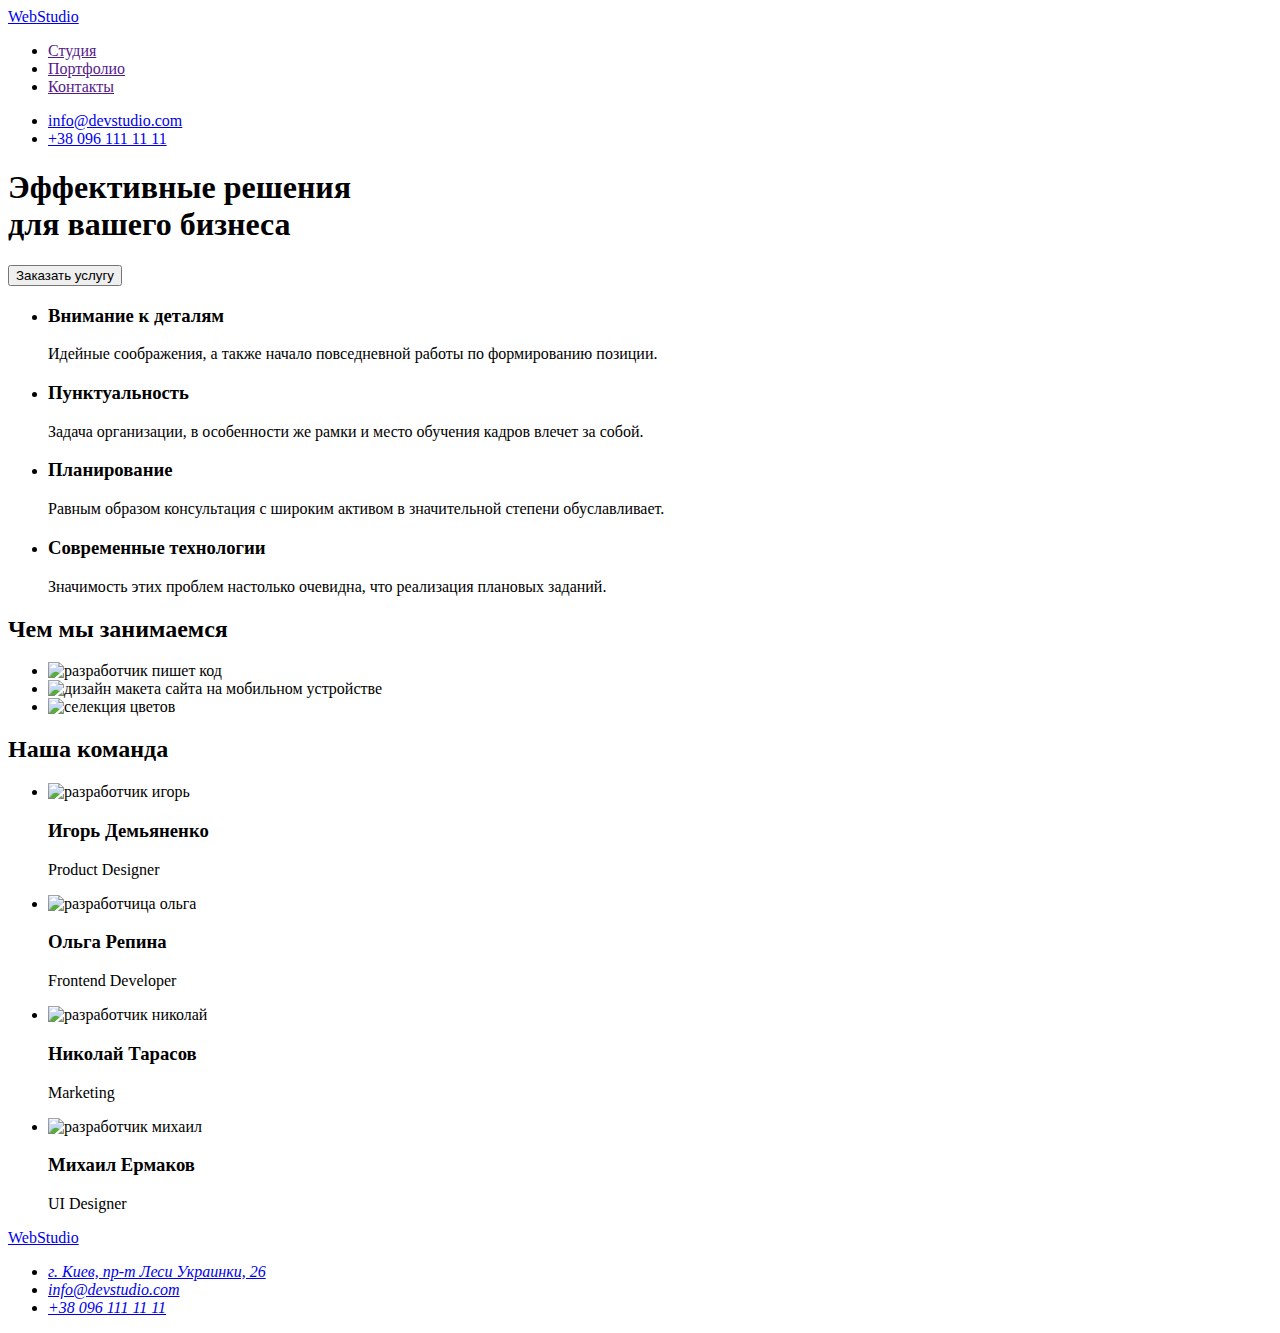
==== index.html @ 74eb2520 "adds mark-up from previous homework" ====
<!DOCTYPE html>
<html lang="ru">
  <head>
    <meta charset="UTF-8" />
    <meta http-equiv="X-UA-Compatible" content="IE=edge" />
    <meta name="viewport" content="width=device-width, initial-scale=1.0" />
    <title>Студия</title>
  </head>
  <body>
    <!-- Header block -->
    <header>
      <nav>
        <a href="/"><span>Web</span>Studio</a>
        <ul>
          <li><a href="">Студия</a></li>
          <li><a href="">Портфолио</a></li>
          <li><a href="">Контакты</a></li>
        </ul>
      </nav>

      <!-- Contact us header block -->
      <ul>
        <li>
          <a href="mailto:info@devstudio.com">info@devstudio.com</a>
        </li>
        <li>
          <a href="tel:+380961111111">+38 096 111 11 11</a>
        </li>
      </ul>
    </header>

    <!-- Main section -->
    <main>
      <!-- Hero block -->
      <section>
        <h1>Эффективные решения<br />для вашего бизнеса</h1>
        <button type="button">Заказать услугу</button>
      </section>

      <!-- Advantages section -->
      <section>
        <h2 hidden>Наши преимущества</h2>
        <ul>
          <li>
            <h3>Внимание к деталям</h3>
            <p>
              Идейные соображения, а также начало повседневной работы по
              формированию позиции.
            </p>
          </li>
          <li>
            <h3>Пунктуальность</h3>
            <p>
              Задача организации, в особенности же рамки и место обучения кадров
              влечет за собой.
            </p>
          </li>
          <li>
            <h3>Планирование</h3>
            <p>
              Равным образом консультация с широким активом в значительной
              степени обуславливает.
            </p>
          </li>
          <li>
            <h3>Современные технологии</h3>
            <p>
              Значимость этих проблем настолько очевидна, что реализация
              плановых заданий.
            </p>
          </li>
        </ul>
      </section>

      <!-- What we do section -->
      <section>
        <h2>Чем мы занимаемся</h2>
        <ul>
          <li>
            <img
              src="./img/what-we-do/img11.jpg"
              alt="разработчик пишет код"
              width="370"
              height="294"
            />
          </li>
          <li>
            <img
              src="./img/what-we-do/img22.jpg"
              alt="дизайн макета сайта на мобильном устройстве"
              width="370"
              height="294"
            />
          </li>
          <li>
            <img
              src="./img/what-we-do/img33.jpg"
              alt="селекция цветов"
              width="370"
              height="294"
            />
          </li>
        </ul>
      </section>

      <!-- Our team section -->
      <section>
        <h2>Наша команда</h2>
        <ul>
          <li>
            <img
              src="./img/team/igor1.jpg"
              alt="разработчик игорь"
              width="270"
              height="260"
            />
            <h3>Игорь Демьяненко</h3>
            <p lang="en">Product Designer</p>
          </li>
          <li>
            <img
              src="./img/team/olga1.jpg"
              alt="разработчица ольга"
              width="270"
              height="260"
            />
            <h3>Ольга Репина</h3>
            <p lang="en">Frontend Developer</p>
          </li>
          <li>
            <img
              src="./img/team/nicholas1.jpg"
              alt="разработчик николай"
              width="270"
              height="260"
            />
            <h3>Николай Тарасов</h3>
            <p lang="en">Marketing</p>
          </li>
          <li>
            <img
              src="./img/team/michael1.jpg"
              alt="разработчик михаил"
              width="270"
              height="260"
            />
            <h3>Михаил Ермаков</h3>
            <p lang="en">UI Designer</p>
          </li>
        </ul>
      </section>
    </main>

    <!-- Contact us footer section -->
    <footer>
      <a href="/"><span>Web</span>Studio</a>
      <ul>
        <li>
          <address>
            <a
              href="https://goo.gl/maps/jHkkeHPNADYMm9U96"
              target="_blank"
              rel="   noopener noreferrer"
              >г. Киев, пр-т Леси Украинки, 26</a
            >
          </address>
        </li>
        <li>
          <address>
            <a href="mailto:info@devstudio.com">info@devstudio.com</a>
          </address>
        </li>
        <li>
          <address>
            <a href="tel:+380961111111">+38 096 111 11 11</a>
          </address>
        </li>
      </ul>
    </footer>
  </body>
</html>
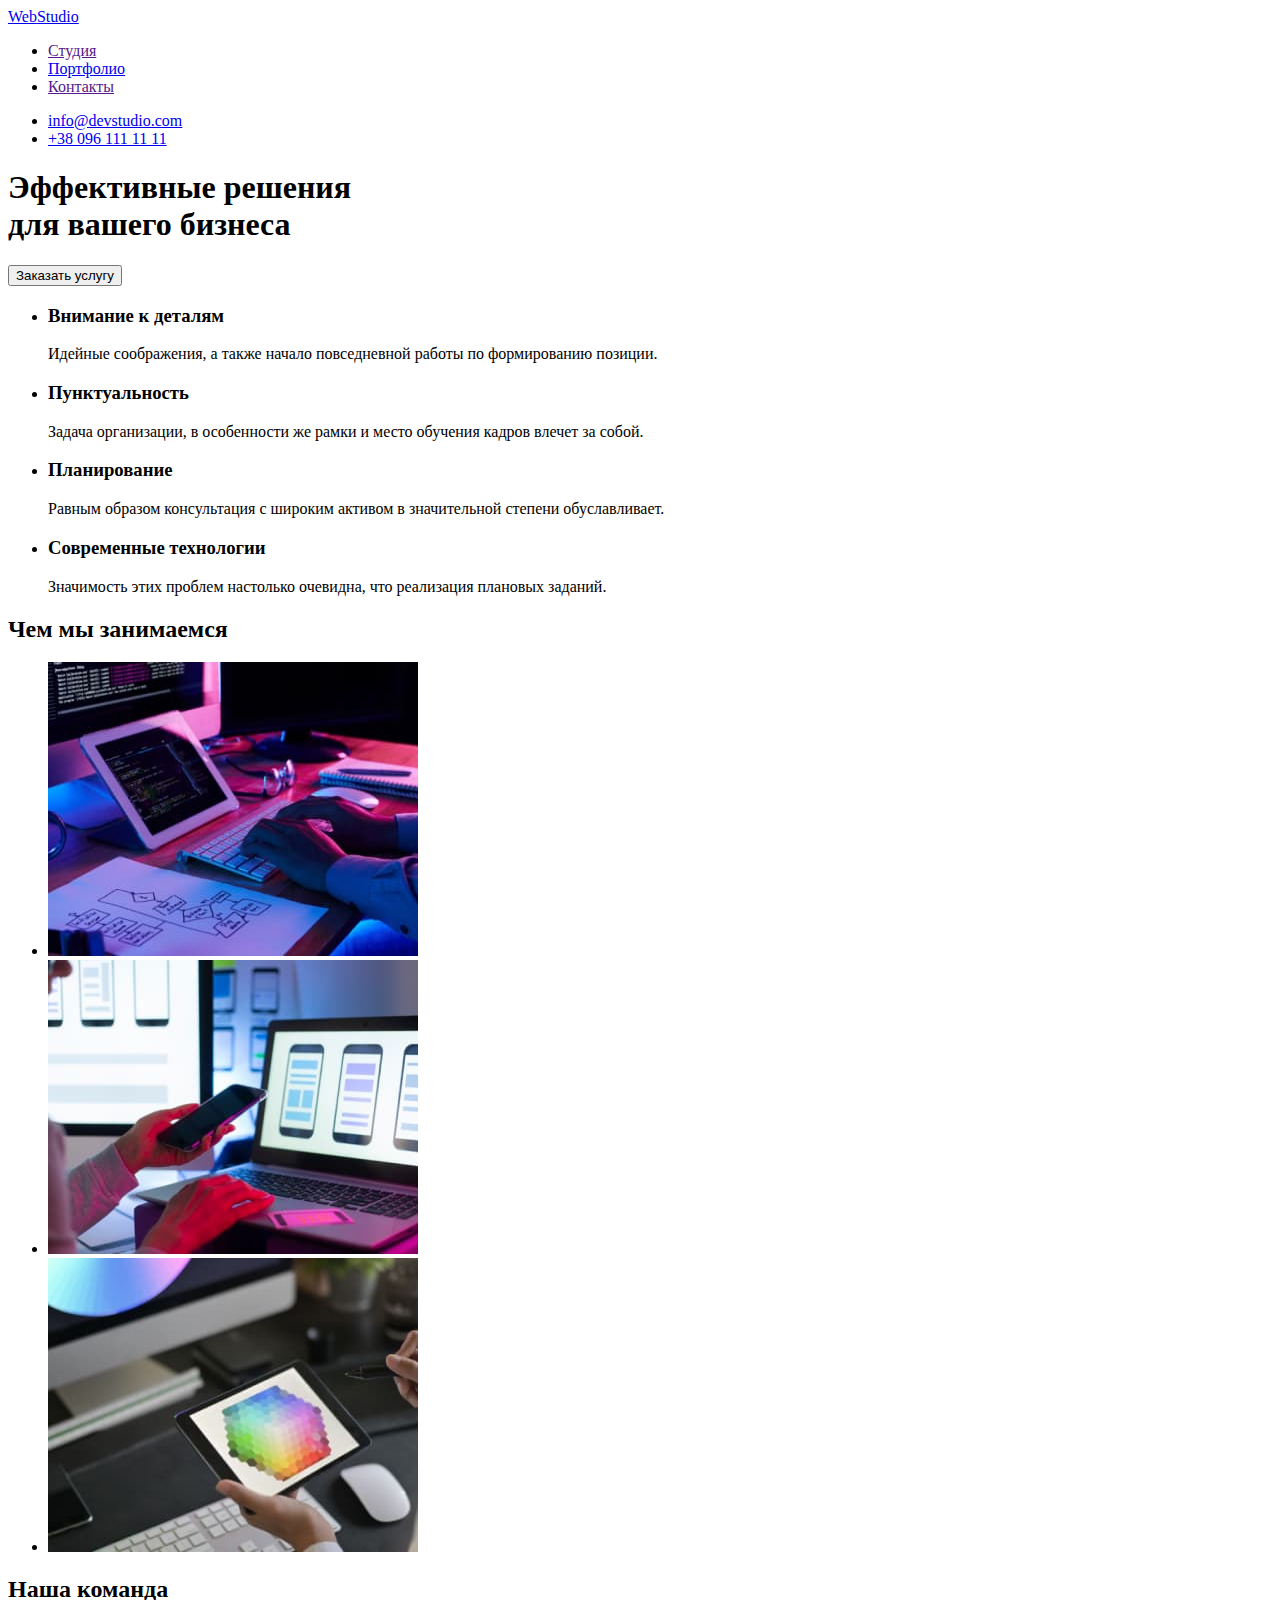
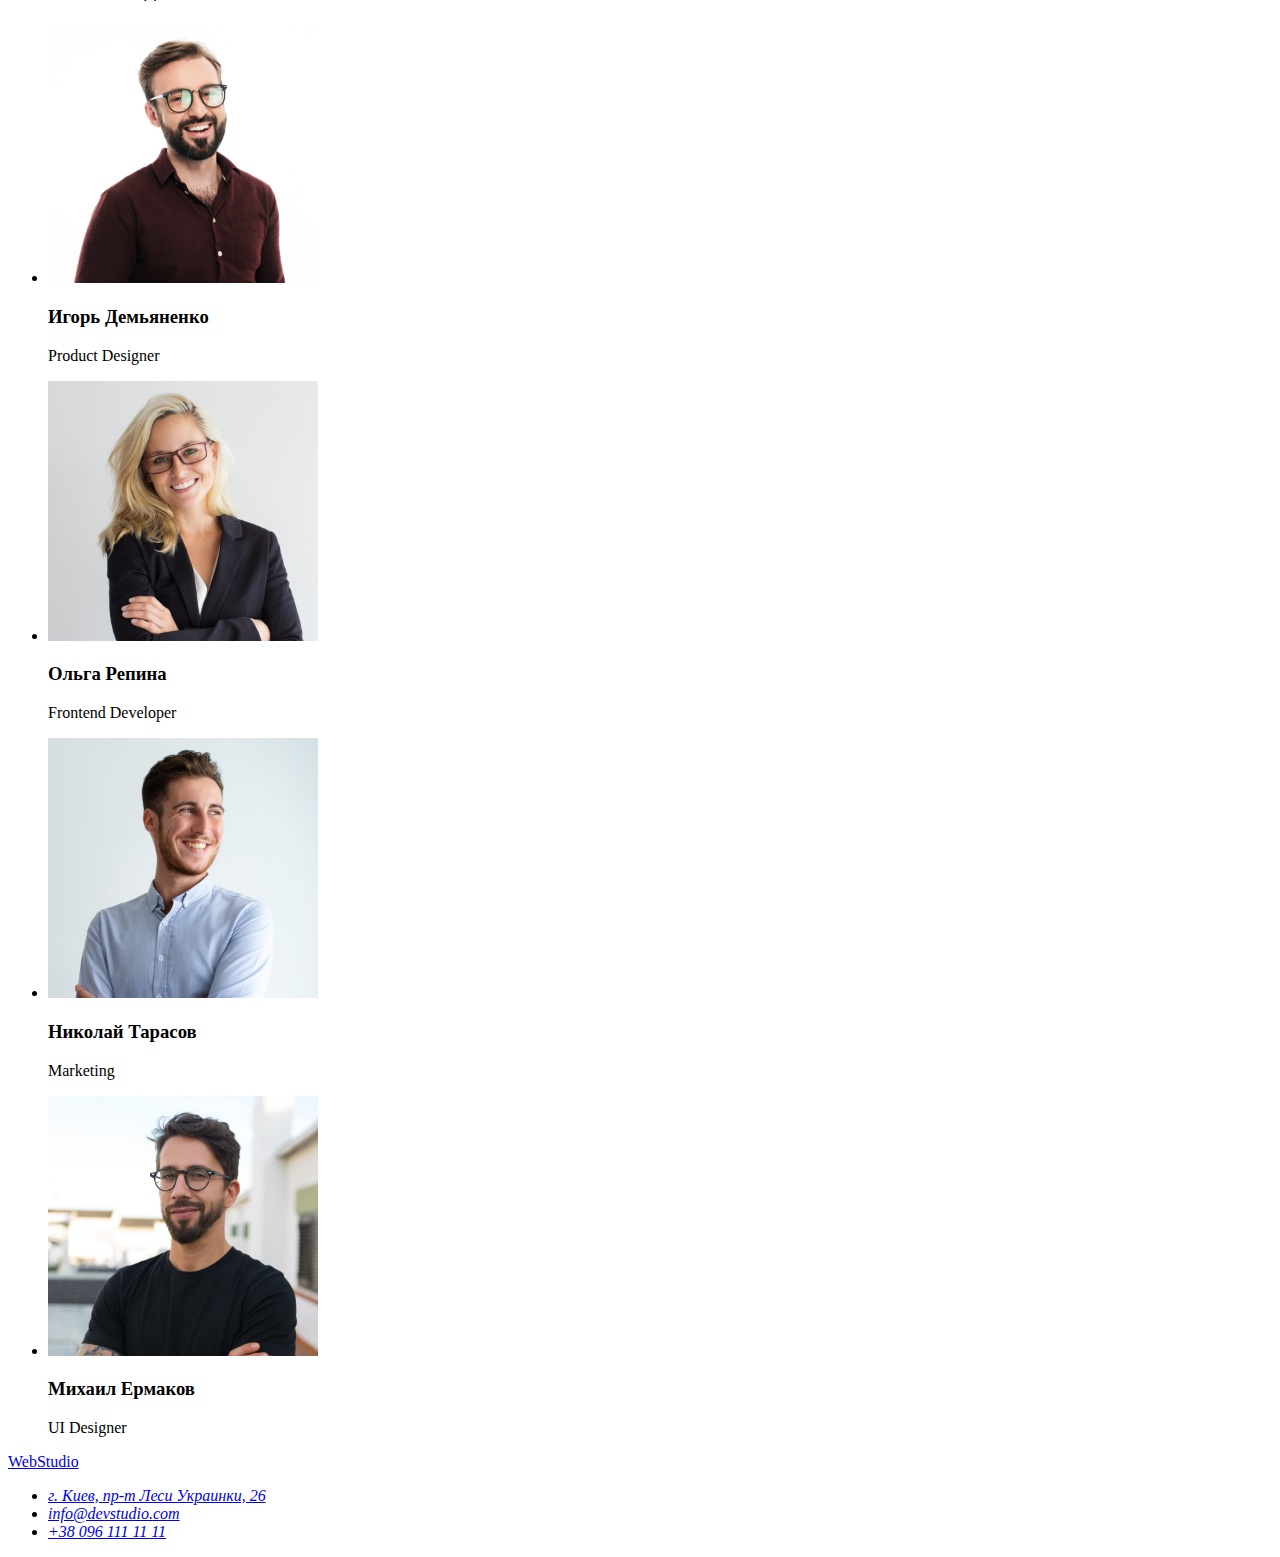
==== commit ea91d2ea: "adding mark-up to a portfolio tab" ====
--- a/index.html
+++ b/index.html
@@ -5,6 +5,7 @@
     <meta http-equiv="X-UA-Compatible" content="IE=edge" />
     <meta name="viewport" content="width=device-width, initial-scale=1.0" />
     <title>Студия</title>
+    <link rel="stylesheet" href="./css/styles.css" />
   </head>
   <body>
     <!-- Header block -->
@@ -13,7 +14,7 @@
         <a href="/"><span>Web</span>Studio</a>
         <ul>
           <li><a href="">Студия</a></li>
-          <li><a href="">Портфолио</a></li>
+          <li><a href="./portfolio.html">Портфолио</a></li>
           <li><a href="">Контакты</a></li>
         </ul>
       </nav>
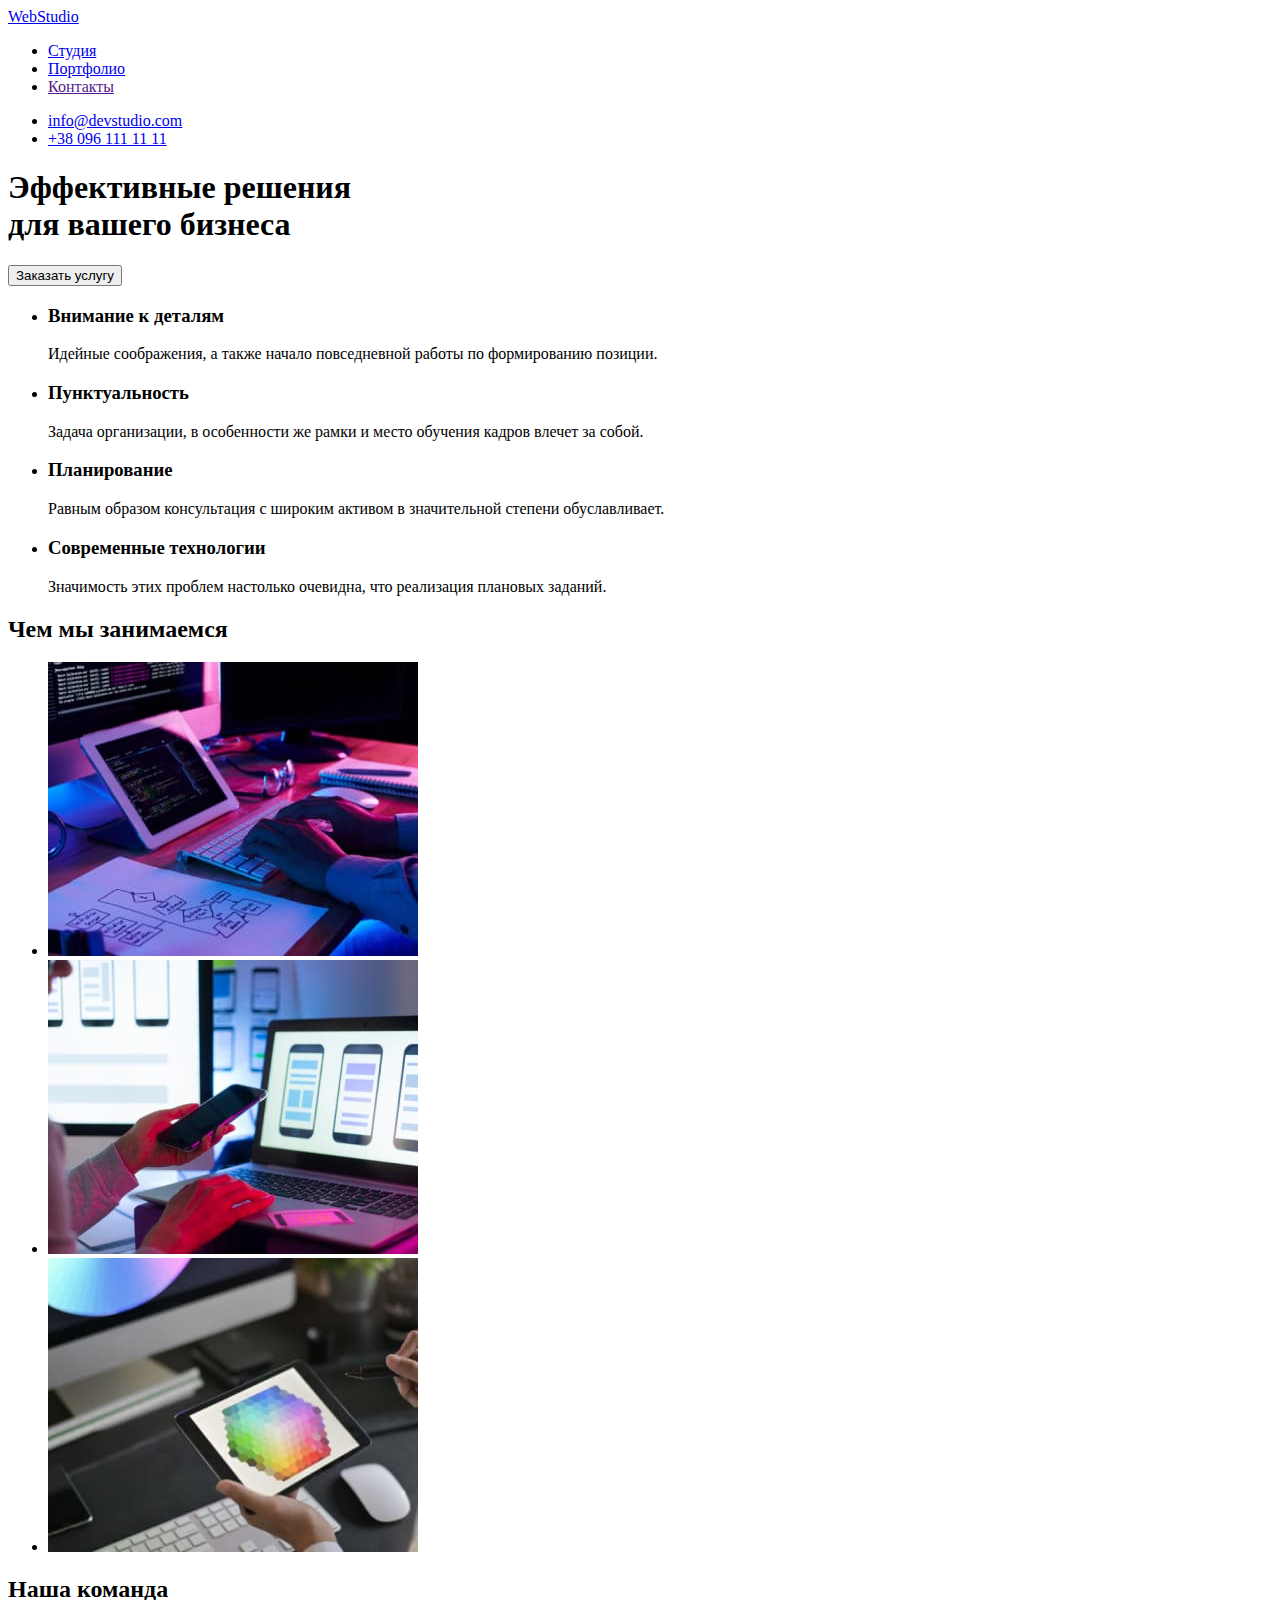
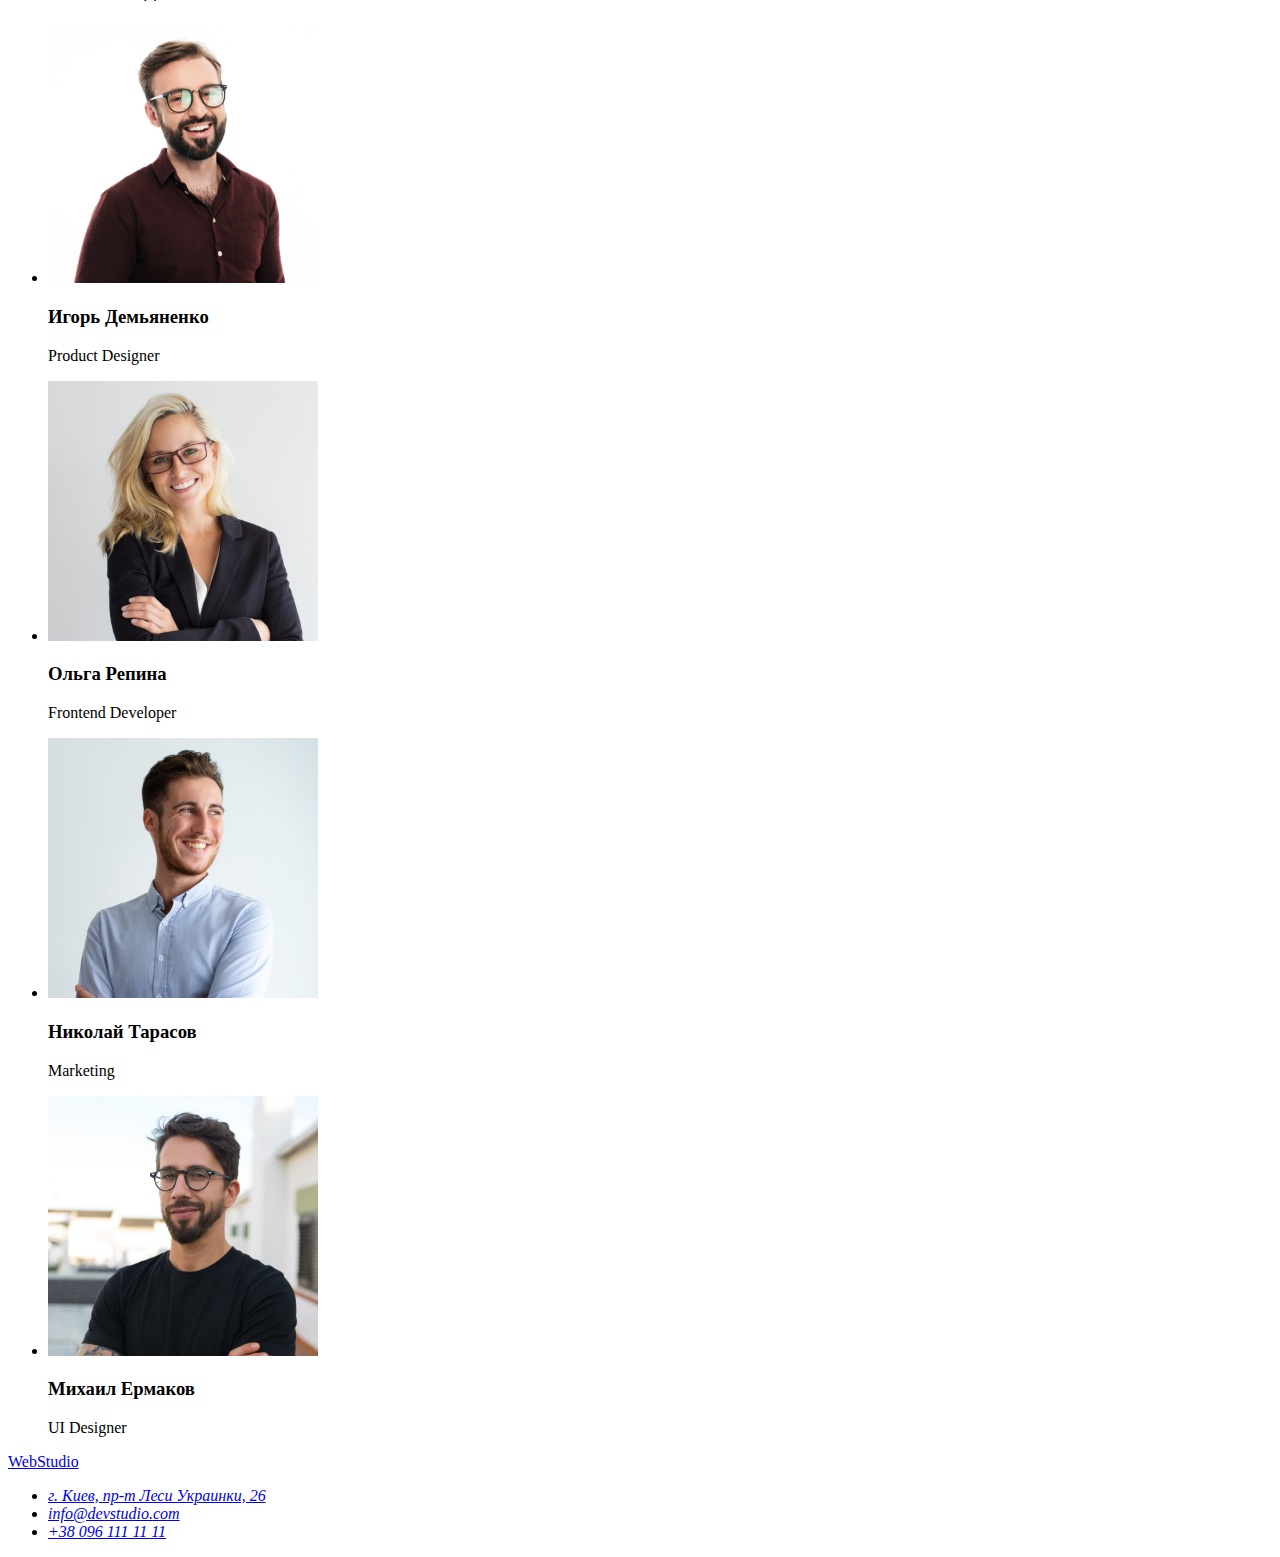
==== commit 070cc6c7: "alt text refactoring" ====
--- a/index.html
+++ b/index.html
@@ -13,7 +13,7 @@
       <nav>
         <a href="/"><span>Web</span>Studio</a>
         <ul>
-          <li><a href="">Студия</a></li>
+          <li><a href="./index.html">Студия</a></li>
           <li><a href="./portfolio.html">Портфолио</a></li>
           <li><a href="">Контакты</a></li>
         </ul>
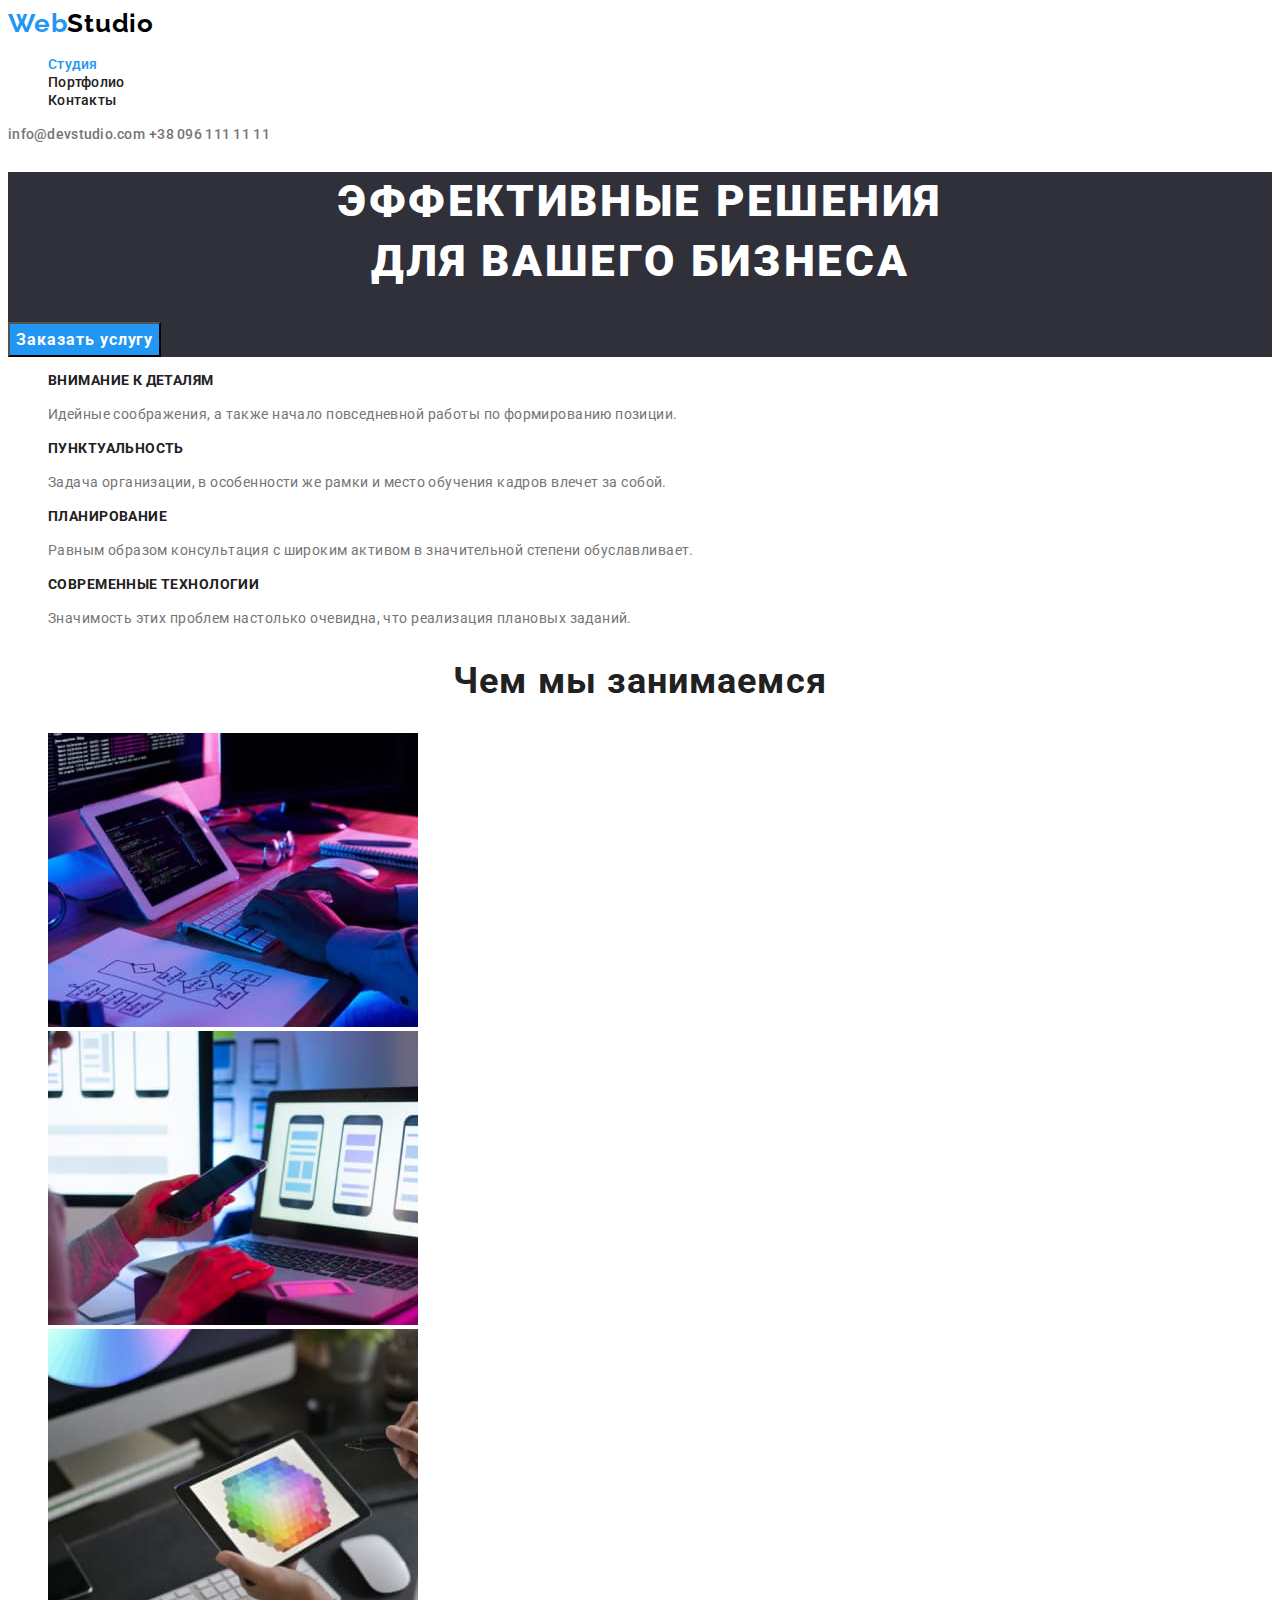
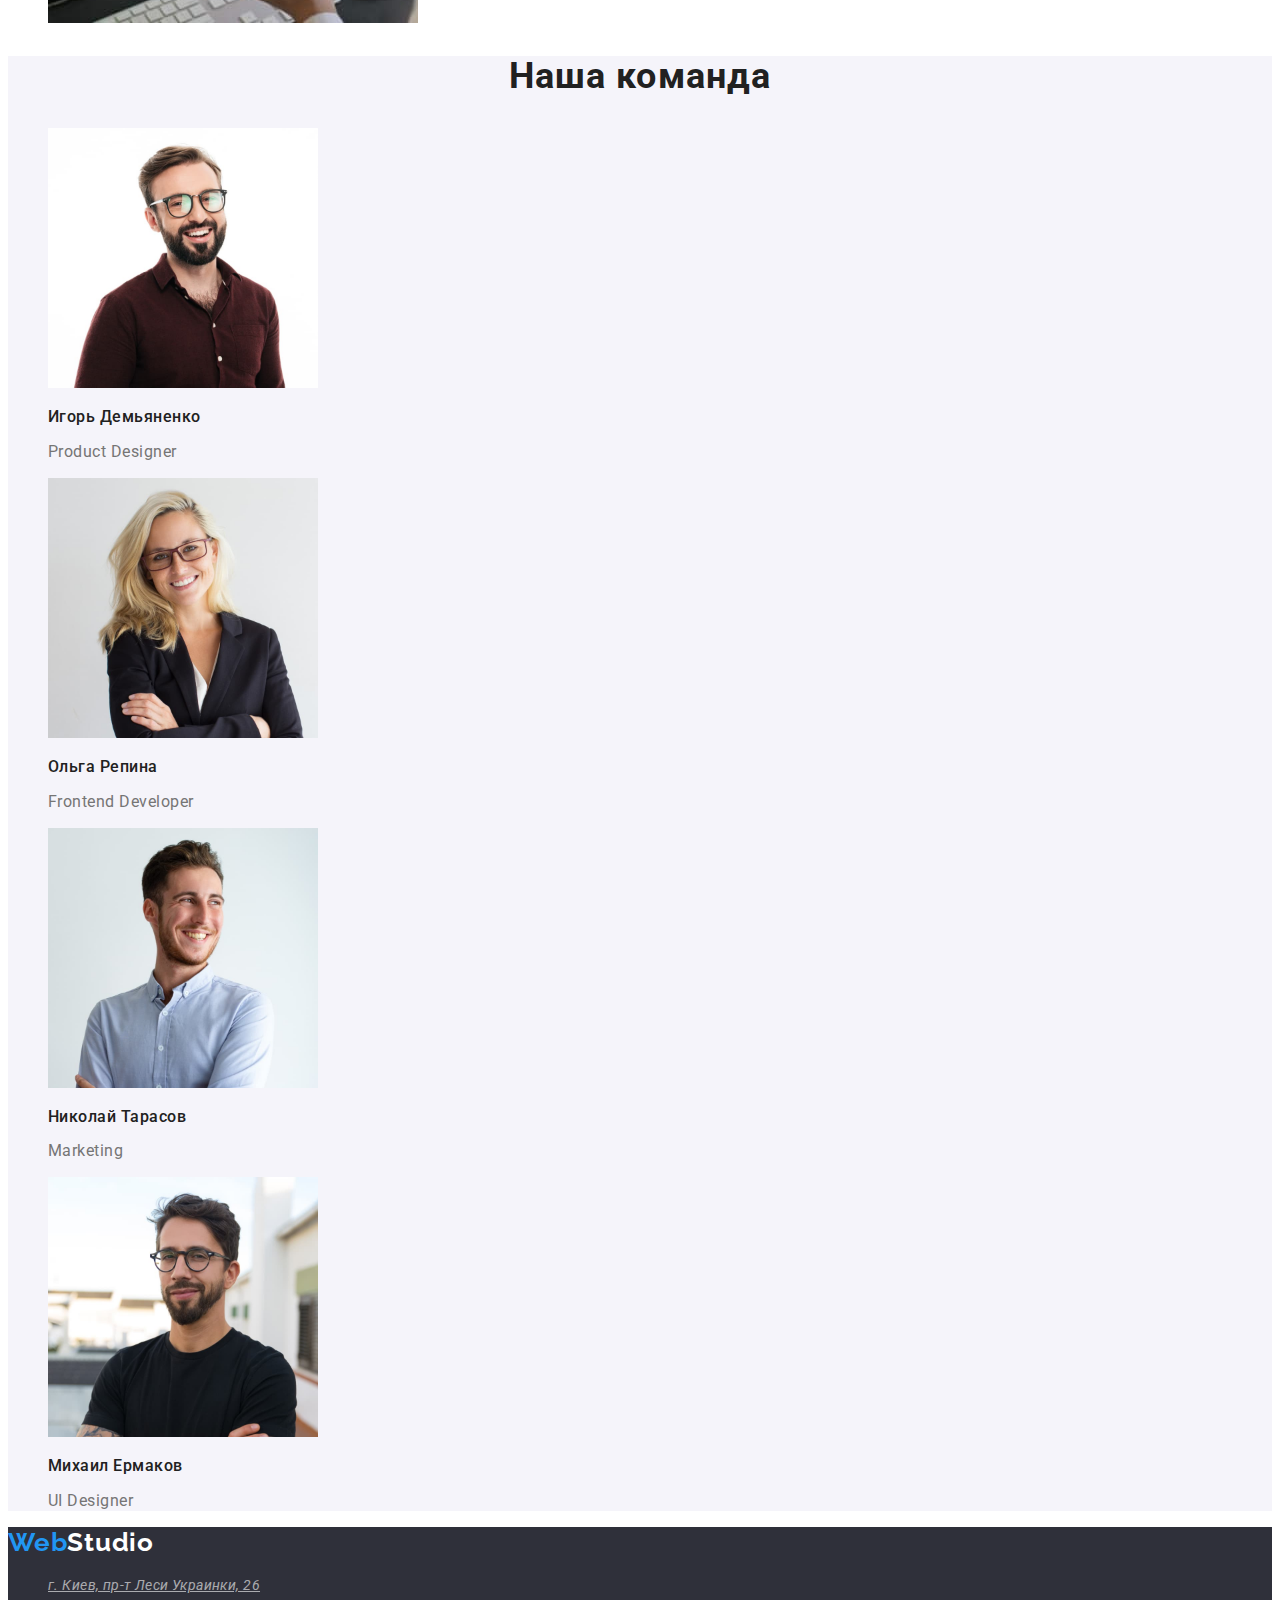
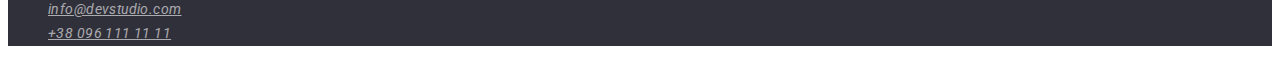
==== commit 02716e68: "adding styles to the studio tab" ====
--- a/index.html
+++ b/index.html
@@ -5,67 +5,77 @@
     <meta http-equiv="X-UA-Compatible" content="IE=edge" />
     <meta name="viewport" content="width=device-width, initial-scale=1.0" />
     <title>Студия</title>
+    <link rel="preconnect" href="https://fonts.gstatic.com" />
+    <link
+      href="https://fonts.googleapis.com/css2?family=Raleway:wght@700&family=Roboto:wght@400;500;700;900&display=swap"
+      rel="stylesheet"
+    />
     <link rel="stylesheet" href="./css/styles.css" />
   </head>
   <body>
     <!-- Header block -->
-    <header>
-      <nav>
-        <a href="/"><span>Web</span>Studio</a>
-        <ul>
-          <li><a href="./index.html">Студия</a></li>
-          <li><a href="./portfolio.html">Портфолио</a></li>
-          <li><a href="">Контакты</a></li>
+    <header class="header">
+      <nav class="navigation">
+        <a class="logo" href="index.html"
+          ><span class="logo-accent">Web</span
+          >Studio</a
+        >
+        <ul class="menu">
+          <li class="menu-item">
+            <a class="menu-link current" href="./index.html">Студия</a>
+          </li>
+          <li class="menu-item">
+            <a class="menu-link" href="./portfolio.html">Портфолио</a>
+          </li>
+          <li class="menu-item">
+            <a class="menu-link" href="">Контакты</a>
+          </li>
         </ul>
       </nav>
 
       <!-- Contact us header block -->
-      <ul>
-        <li>
-          <a href="mailto:info@devstudio.com">info@devstudio.com</a>
-        </li>
-        <li>
-          <a href="tel:+380961111111">+38 096 111 11 11</a>
-        </li>
-      </ul>
+      <a class="contact-link" href="mailto:info@devstudio.com"
+        >info@devstudio.com</a
+      >
+      <a class="contact-link" href="tel:+380961111111">+38 096 111 11 11</a>
     </header>
 
     <!-- Main section -->
     <main>
       <!-- Hero block -->
-      <section>
-        <h1>Эффективные решения<br />для вашего бизнеса</h1>
-        <button type="button">Заказать услугу</button>
+      <section class="hero">
+        <h1 class="main-title">Эффективные решения<br />для вашего бизнеса</h1>
+        <button class="modal-btn" type="button">Заказать услугу</button>
       </section>
 
       <!-- Advantages section -->
-      <section>
-        <h2 hidden>Наши преимущества</h2>
-        <ul>
-          <li>
-            <h3>Внимание к деталям</h3>
-            <p>
+      <section class="advantages">
+        <h2 class="advatages-title" hidden>Наши преимущества</h2>
+        <ul class="advantages-list">
+          <li class="advantages-list-item">
+            <h3 class="advantages-list-item-title">Внимание к деталям</h3>
+            <p class="advantages-list-item-text">
               Идейные соображения, а также начало повседневной работы по
               формированию позиции.
             </p>
           </li>
-          <li>
-            <h3>Пунктуальность</h3>
-            <p>
+          <li class="advantages-list-item">
+            <h3 class="advantages-list-item-title">Пунктуальность</h3>
+            <p class="advantages-list-item-text">
               Задача организации, в особенности же рамки и место обучения кадров
               влечет за собой.
             </p>
           </li>
-          <li>
-            <h3>Планирование</h3>
-            <p>
+          <li class="advantages-list-item">
+            <h3 class="advantages-list-item-title">Планирование</h3>
+            <p class="advantages-list-item-text">
               Равным образом консультация с широким активом в значительной
               степени обуславливает.
             </p>
-          </li>
+          </li class="advantages-list-item">
           <li>
-            <h3>Современные технологии</h3>
-            <p>
+            <h3 class="advantages-list-item-title">Современные технологии</h3>
+            <p class="advantages-list-item-text">
               Значимость этих проблем настолько очевидна, что реализация
               плановых заданий.
             </p>
@@ -74,27 +84,27 @@
       </section>
 
       <!-- What we do section -->
-      <section>
-        <h2>Чем мы занимаемся</h2>
-        <ul>
-          <li>
-            <img
+      <section class="duties">
+        <h2 class="duties-title">Чем мы занимаемся</h2>
+        <ul class="duties-list">
+          <li class="duties-item">
+            <img class="duties-image"
               src="./img/what-we-do/img11.jpg"
               alt="разработчик пишет код"
               width="370"
               height="294"
             />
           </li>
-          <li>
-            <img
+          <li class="duties-item">
+            <img class="duties-image"
               src="./img/what-we-do/img22.jpg"
               alt="дизайн макета сайта на мобильном устройстве"
               width="370"
               height="294"
             />
           </li>
-          <li>
-            <img
+          <li class="duties-item">
+            <img class="duties-image"
               src="./img/what-we-do/img33.jpg"
               alt="селекция цветов"
               width="370"
@@ -105,60 +115,60 @@
       </section>
 
       <!-- Our team section -->
-      <section>
-        <h2>Наша команда</h2>
-        <ul>
-          <li>
-            <img
+      <section class="team">
+        <h2 class="team-title">Наша команда</h2>
+        <ul class="team-list">
+          <li class="team-item">
+            <img class="team-image"
               src="./img/team/igor1.jpg"
               alt="разработчик игорь"
               width="270"
               height="260"
             />
-            <h3>Игорь Демьяненко</h3>
-            <p lang="en">Product Designer</p>
+            <h3 class="team-subtitle">Игорь Демьяненко</h3>
+            <p class="team-text" lang="en">Product Designer</p>
           </li>
-          <li>
-            <img
+          <li class="team-item">
+            <img class="team-image"
               src="./img/team/olga1.jpg"
               alt="разработчица ольга"
               width="270"
               height="260"
             />
-            <h3>Ольга Репина</h3>
-            <p lang="en">Frontend Developer</p>
+            <h3 class="team-subtitle">Ольга Репина</h3>
+            <p class="team-text" lang="en">Frontend Developer</p>
           </li>
-          <li>
-            <img
+          <li class="team-item">
+            <img class="team-image"
               src="./img/team/nicholas1.jpg"
               alt="разработчик николай"
               width="270"
               height="260"
             />
-            <h3>Николай Тарасов</h3>
-            <p lang="en">Marketing</p>
+            <h3 class="team-subtitle">Николай Тарасов</h3>
+            <p class="team-text" lang="en">Marketing</p>
           </li>
-          <li>
-            <img
+          <li class="team-item">
+            <img class="team-image"
               src="./img/team/michael1.jpg"
               alt="разработчик михаил"
               width="270"
               height="260"
             />
-            <h3>Михаил Ермаков</h3>
-            <p lang="en">UI Designer</p>
+            <h3 class="team-subtitle">Михаил Ермаков</h3>
+            <p class="team-text" lang="en">UI Designer</p>
           </li>
         </ul>
       </section>
     </main>
 
     <!-- Contact us footer section -->
-    <footer>
-      <a href="/"><span>Web</span>Studio</a>
-      <ul>
-        <li>
-          <address>
-            <a
+    <footer class="footer">
+      <a class="logo" href="/"><span class="logo-accent">Web</span><span class="logo-text">Studio</span></a>
+      <ul class="footer-list">
+        <li class="footer-item">
+          <address class="footer-address">
+            <a class="footer-link"
               href="https://goo.gl/maps/jHkkeHPNADYMm9U96"
               target="_blank"
               rel="   noopener noreferrer"
@@ -166,14 +176,14 @@
             >
           </address>
         </li>
-        <li>
-          <address>
-            <a href="mailto:info@devstudio.com">info@devstudio.com</a>
+        <li class="footer-item">
+          <address class="footer-address">
+            <a class="footer-link" href="mailto:info@devstudio.com">info@devstudio.com</a>
           </address>
         </li>
-        <li>
-          <address>
-            <a href="tel:+380961111111">+38 096 111 11 11</a>
+        <li class="footer-item">
+          <address class="footer-address">
+            <a class="footer-link" href="tel:+380961111111">+38 096 111 11 11</a>
           </address>
         </li>
       </ul>
--- a/css/styles.css
+++ b/css/styles.css
@@ -0,0 +1,209 @@
+/* ======STUDIO START====== */
+/* ======HEADER START====== */
+.header {
+  background-color: #ffffff;
+}
+
+.logo {
+  font-family: "Raleway", sans-serif;
+  font-weight: 700;
+  font-size: 26px;
+  line-height: 1.19;
+  letter-spacing: 0.03em;
+  text-decoration: none;
+  color: #000000;
+}
+
+.logo-accent {
+  font-family: "Raleway", sans-serif;
+  font-weight: 700;
+  font-size: 26px;
+  line-height: 1.19;
+  letter-spacing: 0.03em;
+  color: #2196f3;
+}
+
+.logo-text {
+  color: #ffffff;
+}
+
+.menu {
+  list-style: none;
+}
+
+.menu-link {
+  font-family: "Roboto", sans-serif;
+  font-weight: 500;
+  font-size: 14px;
+  line-height: 1.14;
+  letter-spacing: 0.02em;
+  text-decoration: none;
+  color: #212121;
+}
+
+.menu-link:hover,
+.menu-link:focus {
+  color: #2196f3;
+}
+
+.menu-link.current {
+  color: #2196f3;
+}
+
+.contact-link {
+  font-family: "Roboto", sans-serif;
+  font-weight: 500;
+  font-size: 14px;
+  line-height: 1.14;
+  letter-spacing: 0.02em;
+  text-decoration: none;
+
+  color: #757575;
+}
+
+.contact-link:hover,
+.contact-link:focus {
+  color: #2196f3;
+}
+/* ======HEADER FINISH====== */
+
+/* ======HERO START====== */
+.hero {
+  background-color: #2f303a;
+}
+
+.main-title {
+  font-family: "Roboto", sans-serif;
+  font-weight: 900;
+  font-size: 44px;
+  line-height: 1.36;
+  text-align: center;
+  letter-spacing: 0.06em;
+  text-transform: uppercase;
+  color: #ffffff;
+}
+
+.modal-btn {
+  font-family: "Roboto", sans-serif;
+  font-weight: 700;
+  font-size: 16px;
+  line-height: 1.87;
+  display: flex;
+  align-items: center;
+  text-align: center;
+  letter-spacing: 0.06em;
+  cursor: pointer;
+  color: #ffffff;
+  background: #2196f3;
+}
+/* ======HERO FINISH====== */
+
+/* ======ADVANTAGES SECTION START====== */
+.advantages-list {
+  list-style: none;
+}
+
+.advantages-list-item-title {
+  font-family: "Roboto", sans-serif;
+  font-weight: 700;
+  font-size: 14px;
+  line-height: 1.14;
+  letter-spacing: 0.03em;
+  text-transform: uppercase;
+  color: #212121;
+}
+
+.advantages-list-item-text {
+  font-family: "Roboto", sans-serif;
+  font-weight: 400;
+  font-size: 14px;
+  line-height: 1.71;
+  letter-spacing: 0.03em;
+  color: #757575;
+}
+/* ======ADVANTAGES SECTION FINISH====== */
+
+/* ======DUTIES SECTION START====== */
+.duties {
+  background: #ffffff;
+}
+
+.duties-title {
+  font-family: "Roboto", sans-serif;
+  font-weight: 700;
+  font-size: 36px;
+  line-height: 1.16;
+  text-align: center;
+  letter-spacing: 0.03em;
+  color: #212121;
+}
+
+.duties-list {
+  list-style: none;
+}
+/* ======DUTIES SECTION FINISH====== */
+
+/* ======TEAM SECTION START====== */
+.team {
+  background: #f5f4fa;
+}
+
+.team-list {
+  list-style: none;
+}
+
+.team-title {
+  font-family: "Roboto", sans-serif;
+  font-weight: 700;
+  font-size: 36px;
+  line-height: 1.16;
+  text-align: center;
+  letter-spacing: 0.03em;
+  color: #212121;
+}
+
+.team-subtitle {
+  font-family: "Roboto", sans-serif;
+  font-weight: 500;
+  font-size: 16px;
+  line-height: 1.18;
+  letter-spacing: 0.03em;
+  color: #212121;
+}
+
+.team-text {
+  font-family: "Roboto", sans-serif;
+  font-weight: 400;
+  font-size: 16px;
+  line-height: 1.18;
+  letter-spacing: 0.03em;
+  color: #757575;
+}
+/* ======TEAM SECTION FINISH====== */
+
+/* ======FOOTER SECTION START====== */
+
+.footer {
+  background: #2f303a;
+}
+
+.footer-list {
+  list-style: none;
+}
+
+.footer-link {
+  font-family: "Roboto", sans-serif;
+  font-weight: normal;
+  font-size: 14px;
+  line-height: 1.71;
+  letter-spacing: 0.03em;
+  color: rgba(255, 255, 255, 0.6);
+}
+
+.footer-link:hover,
+.footer-link:focus {
+  color: #ffffff;
+}
+
+/* ======FOOTER SECTION FINISH====== */
+/* ======STUDIO FINISH====== */
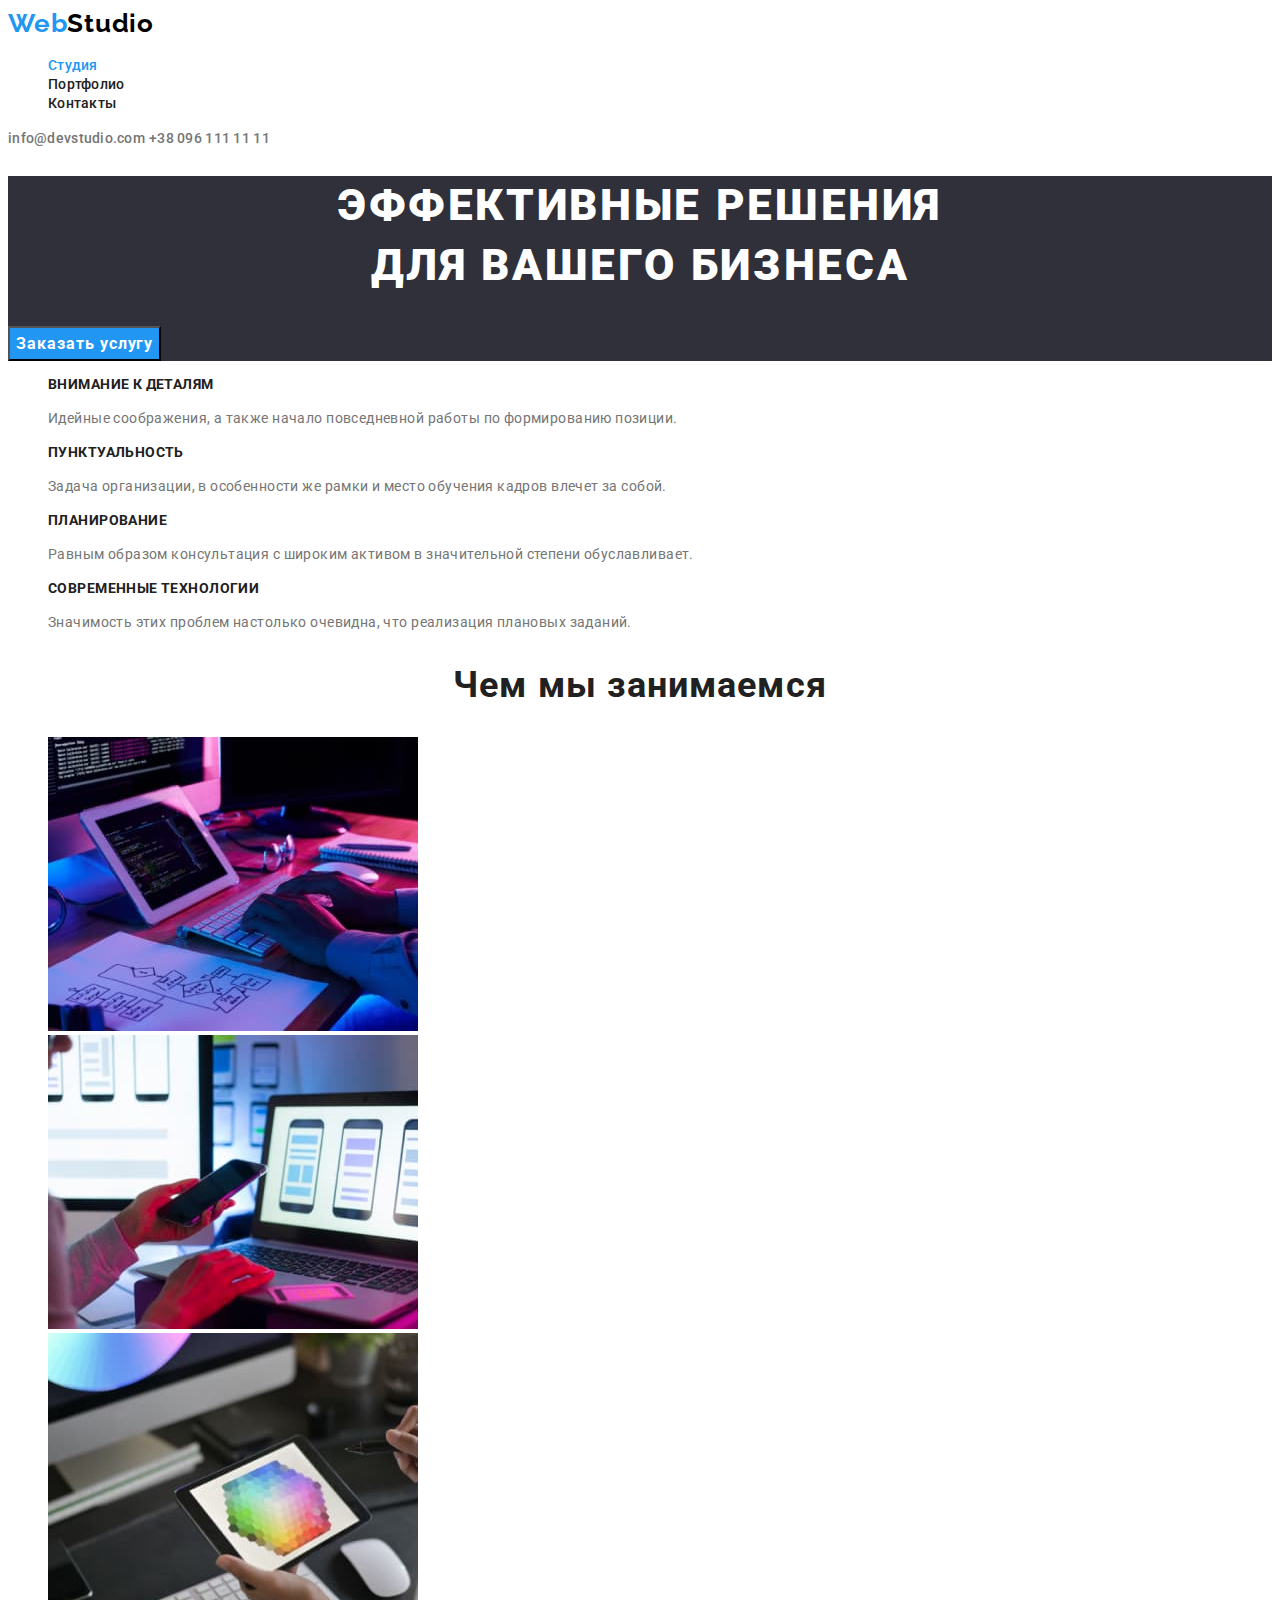
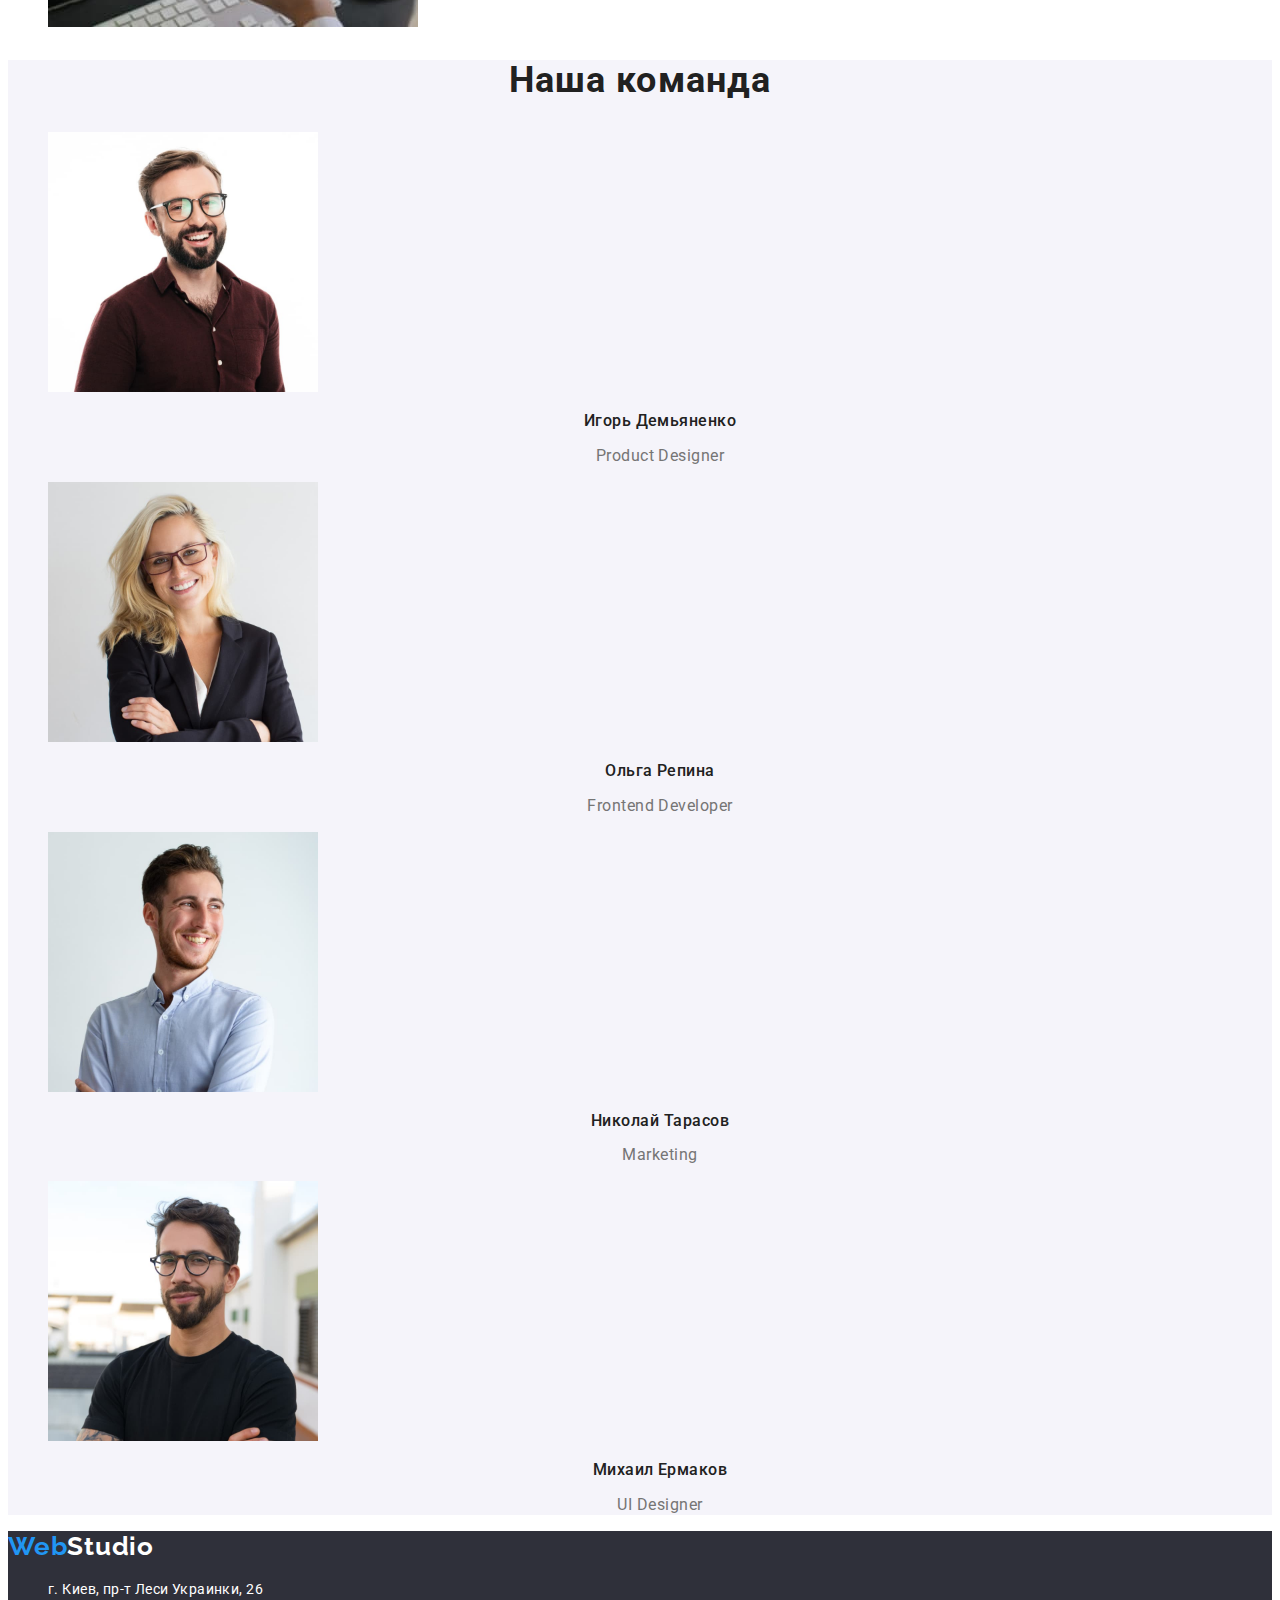
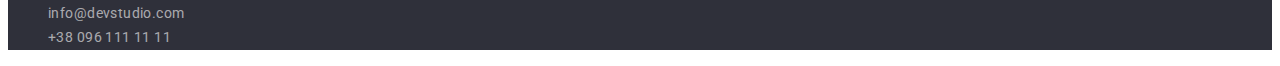
==== commit a0197b16: "footer address colour refactoring" ====
--- a/index.html
+++ b/index.html
@@ -168,7 +168,7 @@
       <ul class="footer-list">
         <li class="footer-item">
           <address class="footer-address">
-            <a class="footer-link"
+            <a class="footer-link address"
               href="https://goo.gl/maps/jHkkeHPNADYMm9U96"
               target="_blank"
               rel="   noopener noreferrer"
--- a/css/styles.css
+++ b/css/styles.css
@@ -1,11 +1,25 @@
 /* ======STUDIO START====== */
+:root {
+  --main-font: "Roboto", sans-serif;
+  --secondary-font: "Raleway", sans-serif;
+  --accent-color: #2196f3;
+  --description-text-color: #757575;
+  --headings-color: #212121;
+  --team-background-color: #f5f4fa;
+}
+
+body {
+  font-family: "Roboto", sans-serif;
+  color: #757575;
+}
+
 /* ======HEADER START====== */
 .header {
   background-color: #ffffff;
 }
 
 .logo {
-  font-family: "Raleway", sans-serif;
+  font-family: var(--secondary-font);
   font-weight: 700;
   font-size: 26px;
   line-height: 1.19;
@@ -15,12 +29,12 @@
 }
 
 .logo-accent {
-  font-family: "Raleway", sans-serif;
+  font-family: var(--secondary-font);
   font-weight: 700;
   font-size: 26px;
   line-height: 1.19;
   letter-spacing: 0.03em;
-  color: #2196f3;
+  color: var(--accent-color);
 }
 
 .logo-text {
@@ -32,38 +46,35 @@
 }
 
 .menu-link {
-  font-family: "Roboto", sans-serif;
   font-weight: 500;
   font-size: 14px;
   line-height: 1.14;
   letter-spacing: 0.02em;
   text-decoration: none;
-  color: #212121;
+  color: var(--headings-color);
 }
 
 .menu-link:hover,
 .menu-link:focus {
-  color: #2196f3;
+  color: var(--accent-color);
 }
 
 .menu-link.current {
-  color: #2196f3;
+  color: var(--accent-color);
 }
 
 .contact-link {
-  font-family: "Roboto", sans-serif;
   font-weight: 500;
   font-size: 14px;
   line-height: 1.14;
   letter-spacing: 0.02em;
   text-decoration: none;
-
-  color: #757575;
+  color: var(--description-text-color);
 }
 
 .contact-link:hover,
 .contact-link:focus {
-  color: #2196f3;
+  color: var(--accent-color);
 }
 /* ======HEADER FINISH====== */
 
@@ -73,7 +84,6 @@
 }
 
 .main-title {
-  font-family: "Roboto", sans-serif;
   font-weight: 900;
   font-size: 44px;
   line-height: 1.36;
@@ -84,7 +94,7 @@
 }
 
 .modal-btn {
-  font-family: "Roboto", sans-serif;
+  font-family: var(--main-font);
   font-weight: 700;
   font-size: 16px;
   line-height: 1.87;
@@ -94,8 +104,13 @@
   letter-spacing: 0.06em;
   cursor: pointer;
   color: #ffffff;
-  background: #2196f3;
-}
+  background: var(--accent-color);
+}
+
+.modal-btn: hover,
+.modal-btn: focus {
+}
+
 /* ======HERO FINISH====== */
 
 /* ======ADVANTAGES SECTION START====== */
@@ -104,22 +119,18 @@
 }
 
 .advantages-list-item-title {
-  font-family: "Roboto", sans-serif;
   font-weight: 700;
   font-size: 14px;
   line-height: 1.14;
   letter-spacing: 0.03em;
   text-transform: uppercase;
-  color: #212121;
+  color: var(--headings-color);
 }
 
 .advantages-list-item-text {
-  font-family: "Roboto", sans-serif;
-  font-weight: 400;
   font-size: 14px;
   line-height: 1.71;
   letter-spacing: 0.03em;
-  color: #757575;
 }
 /* ======ADVANTAGES SECTION FINISH====== */
 
@@ -129,13 +140,12 @@
 }
 
 .duties-title {
-  font-family: "Roboto", sans-serif;
   font-weight: 700;
   font-size: 36px;
   line-height: 1.16;
   text-align: center;
   letter-spacing: 0.03em;
-  color: #212121;
+  color: var(--headings-color);
 }
 
 .duties-list {
@@ -145,7 +155,7 @@
 
 /* ======TEAM SECTION START====== */
 .team {
-  background: #f5f4fa;
+  background: var(--team-background-color);
 }
 
 .team-list {
@@ -153,31 +163,28 @@
 }
 
 .team-title {
-  font-family: "Roboto", sans-serif;
   font-weight: 700;
   font-size: 36px;
   line-height: 1.16;
   text-align: center;
   letter-spacing: 0.03em;
-  color: #212121;
+  color: var(--headings-color);
 }
 
 .team-subtitle {
-  font-family: "Roboto", sans-serif;
   font-weight: 500;
   font-size: 16px;
   line-height: 1.18;
-  letter-spacing: 0.03em;
-  color: #212121;
+  text-align: center;
+  letter-spacing: 0.03em;
+  color: var(--headings-color);
 }
 
 .team-text {
-  font-family: "Roboto", sans-serif;
-  font-weight: 400;
   font-size: 16px;
   line-height: 1.18;
-  letter-spacing: 0.03em;
-  color: #757575;
+  text-align: center;
+  letter-spacing: 0.03em;
 }
 /* ======TEAM SECTION FINISH====== */
 
@@ -192,18 +199,77 @@
 }
 
 .footer-link {
-  font-family: "Roboto", sans-serif;
+  font-style: normal;
   font-weight: normal;
+  text-decoration: none;
   font-size: 14px;
   line-height: 1.71;
   letter-spacing: 0.03em;
   color: rgba(255, 255, 255, 0.6);
+}
+
+.footer-link.address {
+  color: #ffffff;
 }
 
 .footer-link:hover,
 .footer-link:focus {
   color: #ffffff;
 }
-
 /* ======FOOTER SECTION FINISH====== */
 /* ======STUDIO FINISH====== */
+
+/* ======PORTFOLIO START====== */
+/* ======PROJECTS BUTTONS START====== */
+.projects-btn-list {
+  list-style: none;
+}
+
+.projects-btn {
+  font-family: var(--main-font);
+  font-weight: 500;
+  font-size: 16px;
+  line-height: 1.62;
+  text-align: center;
+  letter-spacing: 0.03em;
+  cursor: pointer;
+  color: var(--headings-color);
+}
+
+.projects-btn.current {
+  background-color: var(--accent-color);
+  color: #ffffff;
+}
+
+.projects-btn:hover,
+.projects-btn:focus {
+  background-color: var(--accent-color);
+  color: #ffffff;
+}
+/* ======PROJECTS BUTTONS FINISH====== */
+
+/* ======EXAMPLES GALLERY START====== */
+.examples-list {
+  list-style: none;
+}
+
+.examples-heading {
+  font-weight: 700;
+  font-size: 18px;
+  line-height: 2;
+  letter-spacing: 0.06em;
+  color: var(--headings-color);
+}
+
+.examples-link {
+  text-decoration: none;
+}
+
+.examples-text {
+  font-size: 16px;
+  line-height: 1.87;
+  letter-spacing: 0.03em;
+  color: var(--description-text-color);
+}
+/* ======EXAMPLES GALLERY FINISH====== */
+/* ======PORTFOLIO FINISH====== */
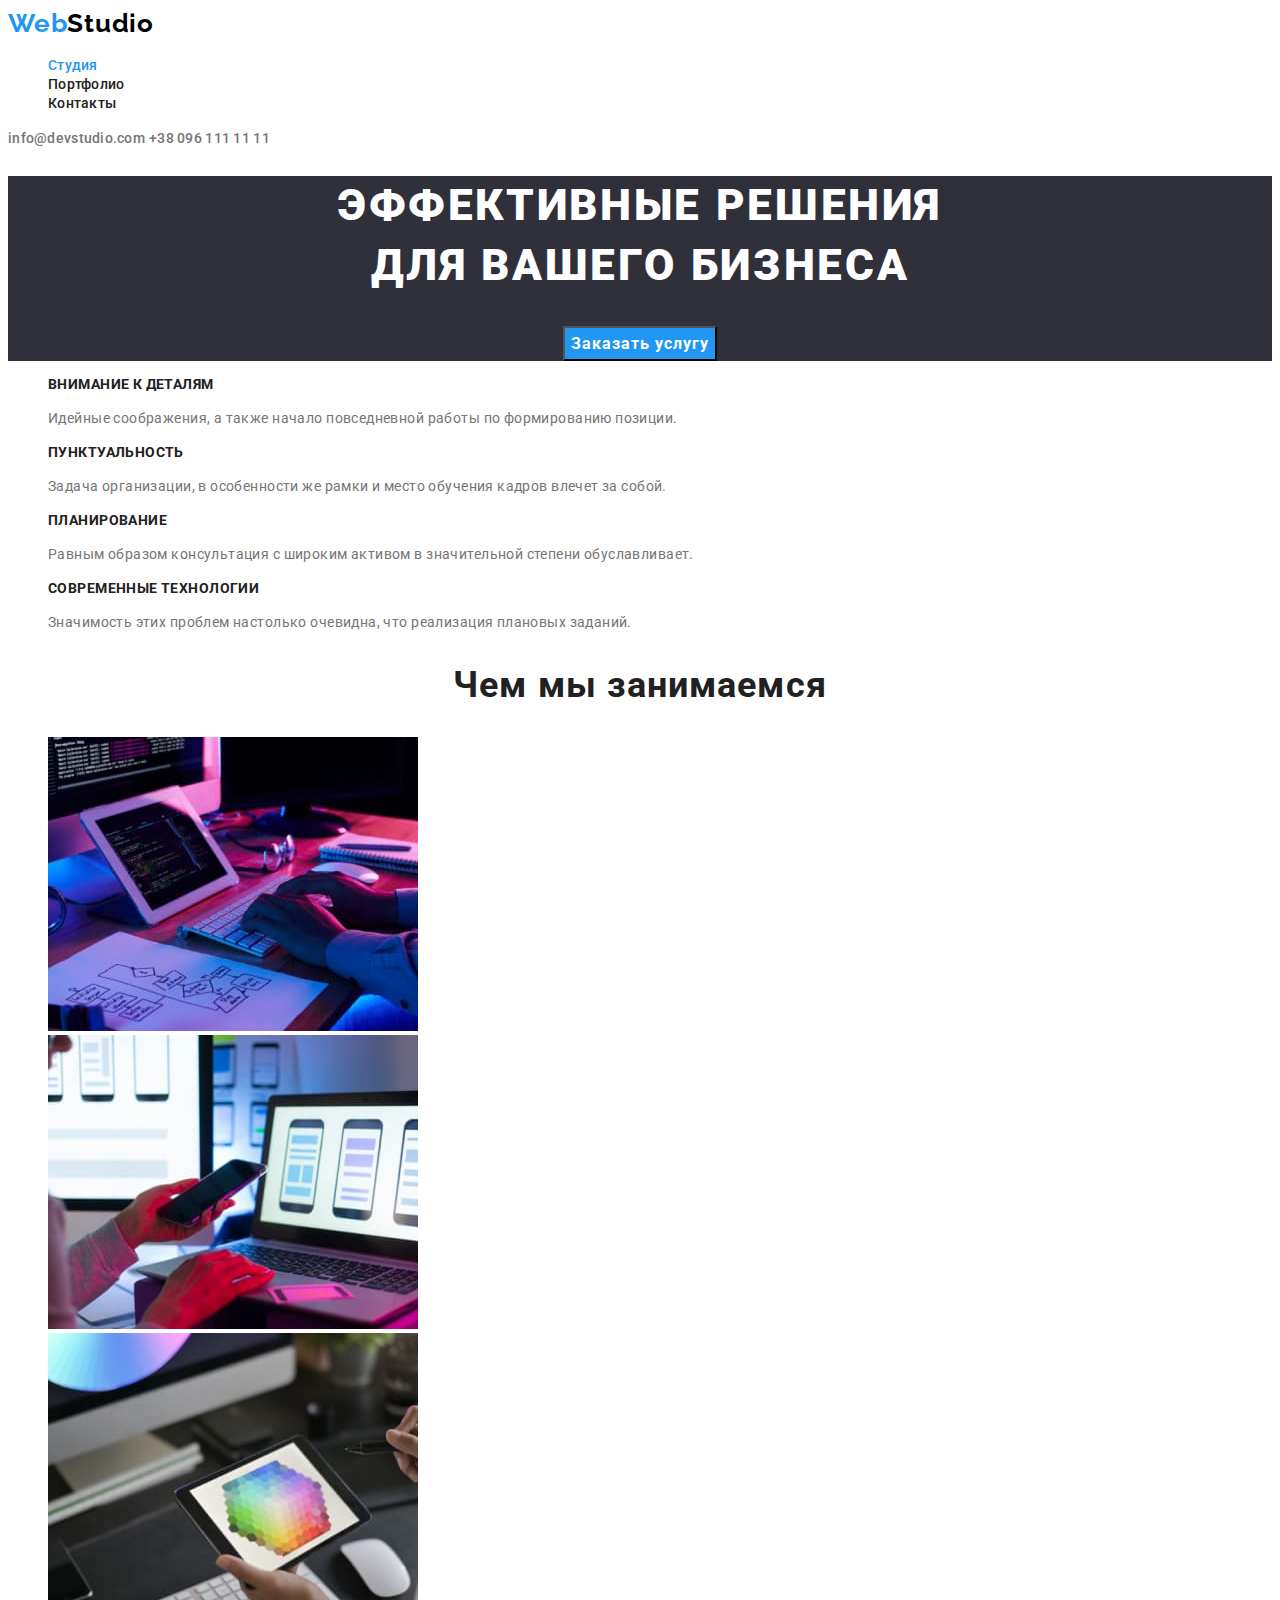
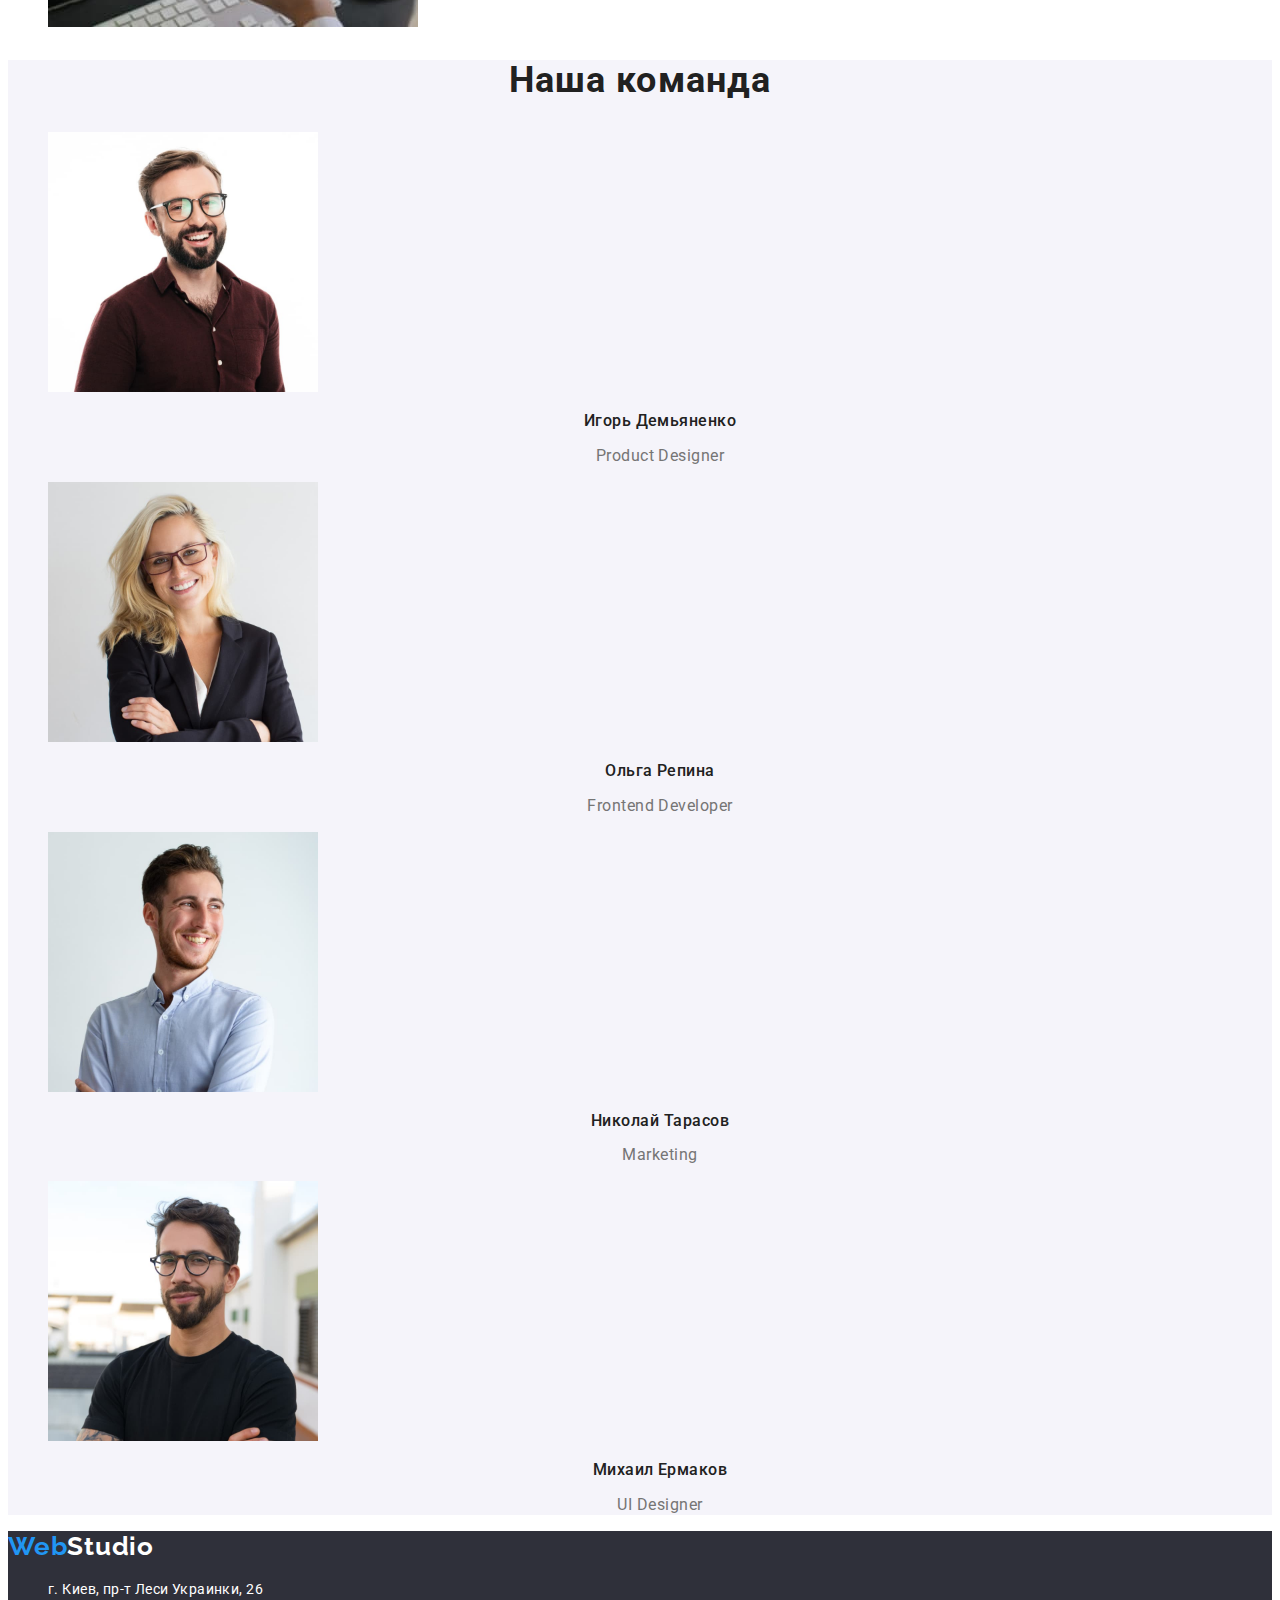
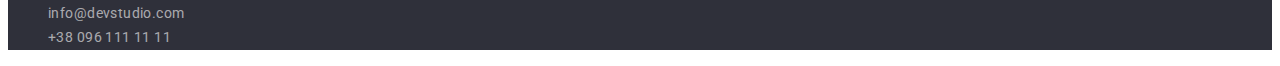
==== commit 6e0af031: "footer logo refactoring" ====
--- a/index.html
+++ b/index.html
@@ -164,7 +164,7 @@
 
     <!-- Contact us footer section -->
     <footer class="footer">
-      <a class="logo" href="/"><span class="logo-accent">Web</span><span class="logo-text">Studio</span></a>
+      <a class="logo" href="./index.html"><span class="logo-accent">Web</span><span class="logo-text">Studio</span></a>
       <ul class="footer-list">
         <li class="footer-item">
           <address class="footer-address">
--- a/css/styles.css
+++ b/css/styles.css
@@ -98,7 +98,8 @@
   font-weight: 700;
   font-size: 16px;
   line-height: 1.87;
-  display: flex;
+  display: block;
+  margin: 0 auto;
   align-items: center;
   text-align: center;
   letter-spacing: 0.06em;
@@ -107,8 +108,10 @@
   background: var(--accent-color);
 }
 
-.modal-btn: hover,
-.modal-btn: focus {
+.modal-btn:hover,
+.modal-btn:focus {
+  color: #ffffff;
+  background-color: var(--accent-color);
 }
 
 /* ======HERO FINISH====== */
